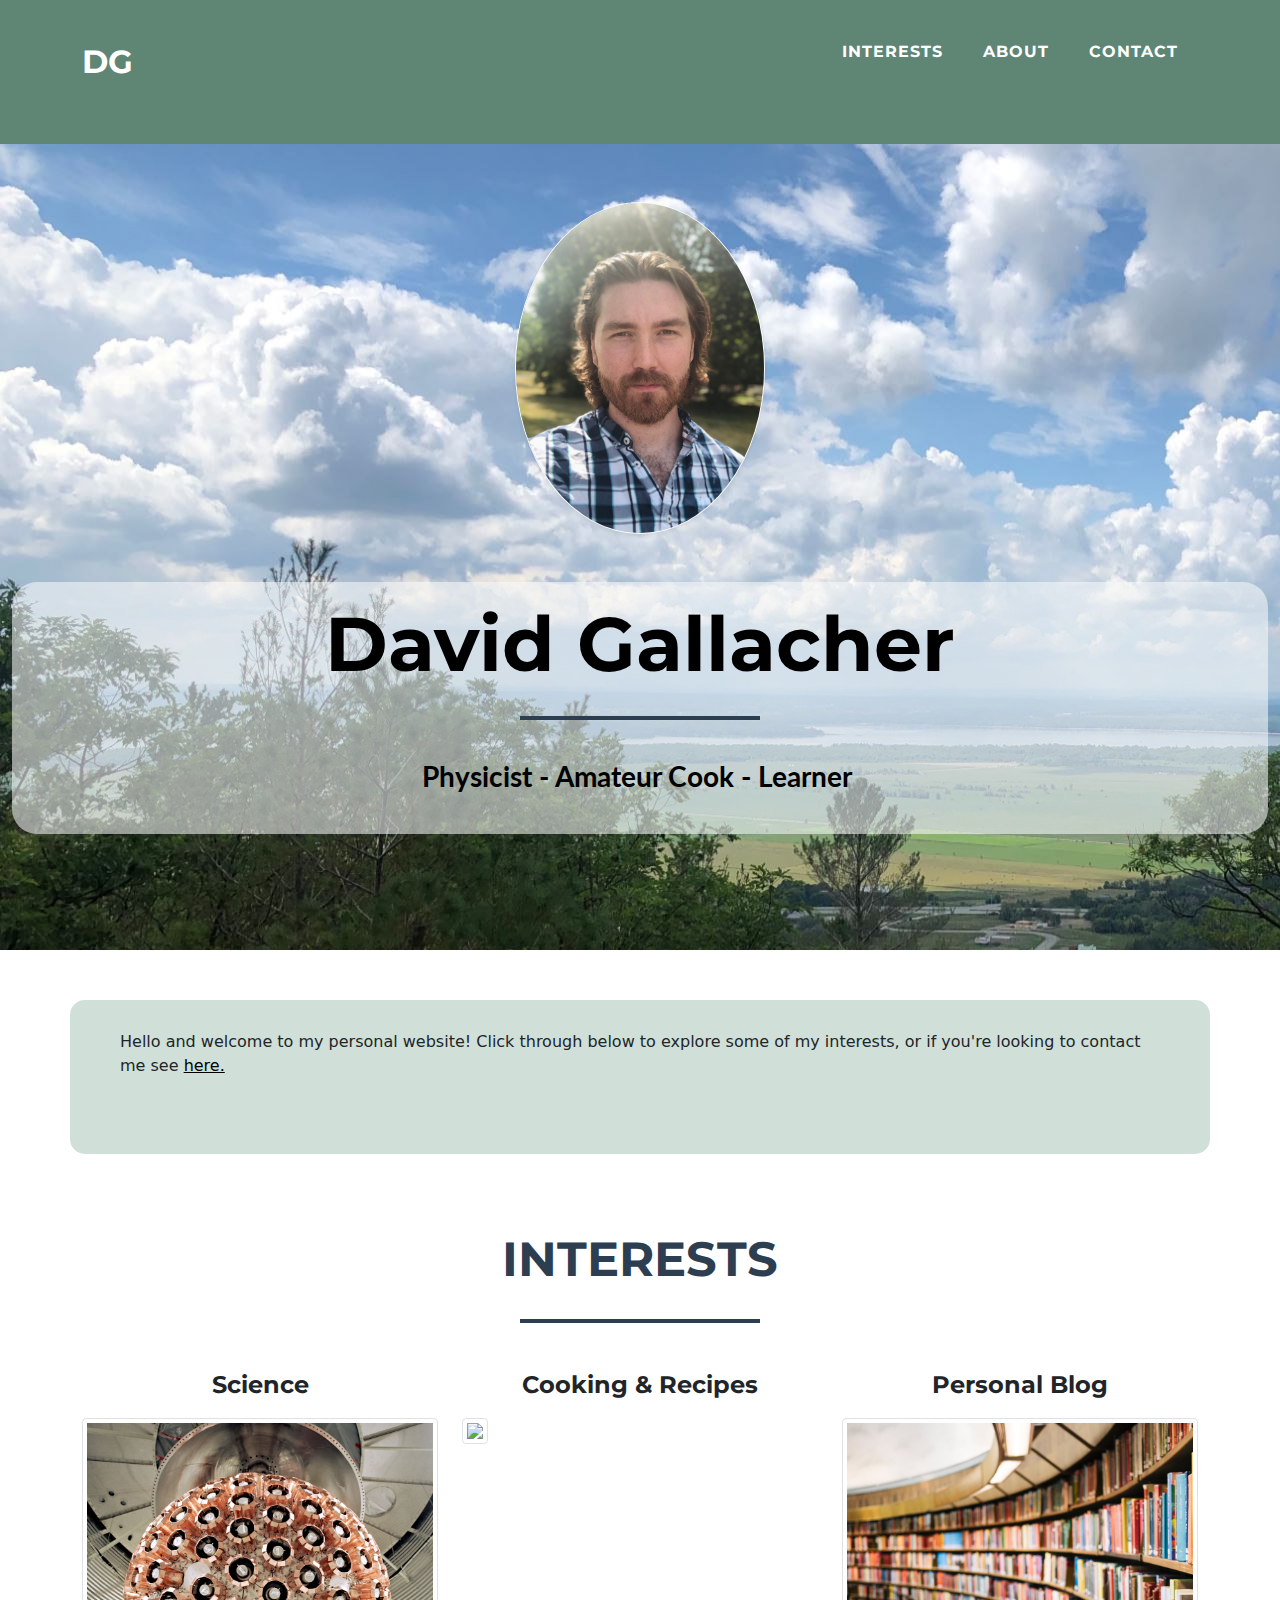
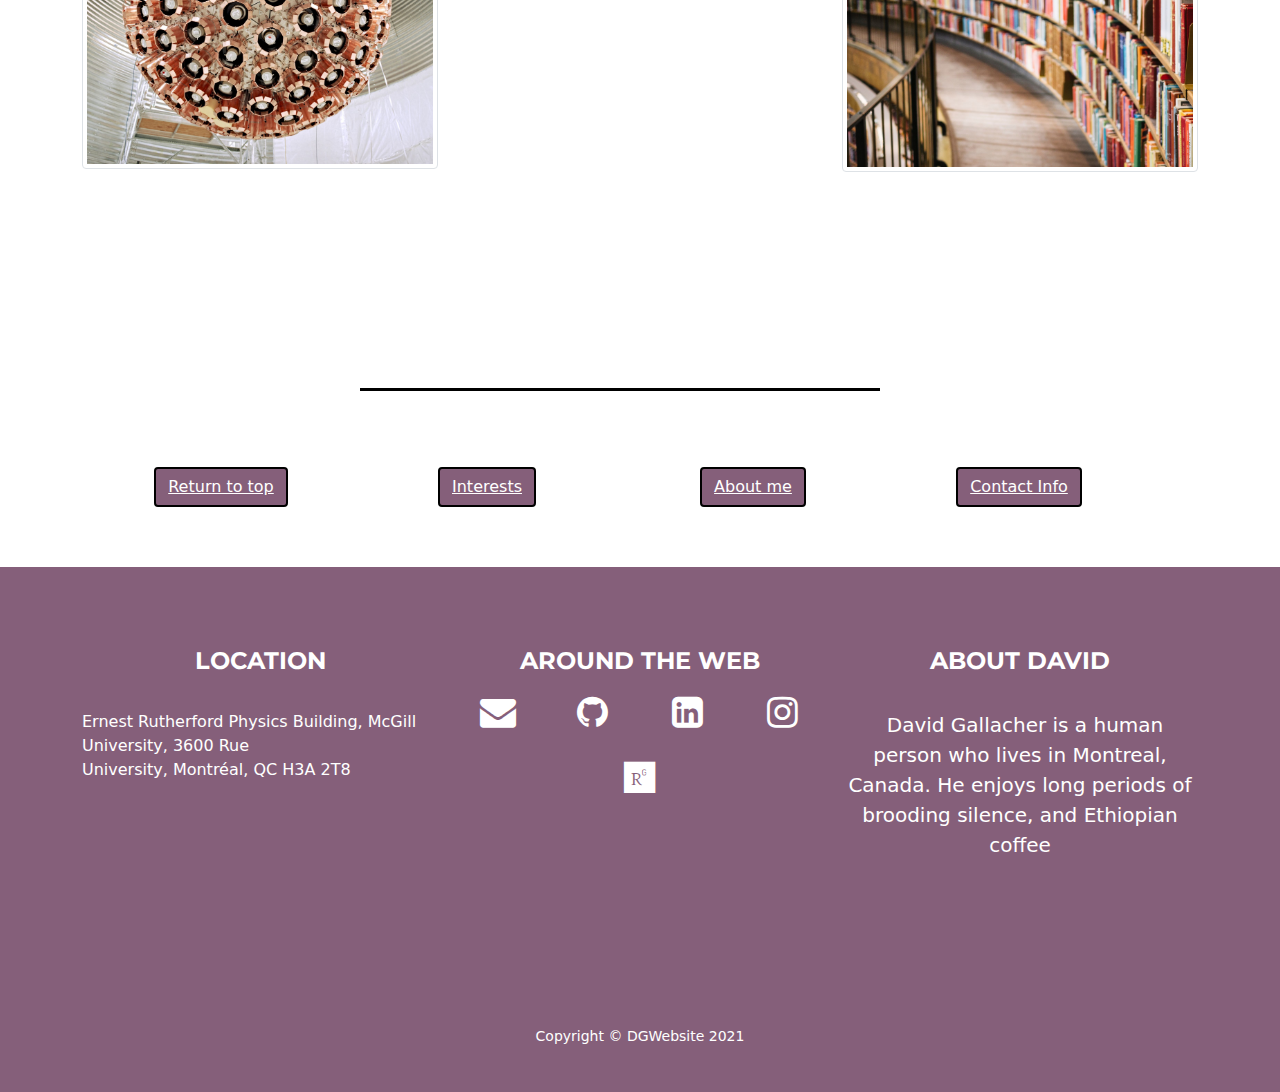
==== index.html @ 492486ae "Initial Commit" ====
<!DOCTYPE html><html style="background: #ffffff;"><head><meta charset="utf-8"><meta name="viewport" content="width=device-width, initial-scale=1.0, shrink-to-fit=no"><title>Home - DGWebsite</title><meta name="description" content="Personal Webpage"><link rel="stylesheet" href="assets/bootstrap/css/bootstrap.min.css"><link rel="stylesheet" href="https://fonts.googleapis.com/css?family=Montserrat:400,700"><link rel="stylesheet" href="https://fonts.googleapis.com/css?family=Lato:400,700,400italic,700italic"><link rel="stylesheet" href="assets/fonts/fontawesome-all.min.css"><link rel="stylesheet" href="assets/fonts/font-awesome.min.css"><link rel="stylesheet" href="assets/fonts/fontawesome5-overrides.min.css"><link rel="stylesheet" href="assets/css/styles.min.css"></head><body id="page-top" data-bs-spy="scroll" data-bs-target="#mainNav" data-bs-offset="72" style="background: rgba(0,0,0,0);"><nav class="navbar navbar-light navbar-expand-lg fixed-top bg-secondary text-uppercase" id="mainNav" style="color: #855f7a;border-color: #ffffff;"><div class="container"><a class="navbar-brand" href="#page-top">DG</a><button data-bs-toggle="collapse" data-bs-target="#navbarResponsive" class="navbar-toggler bg-primary navbar-toggler-right text-uppercase rounded" aria-controls="navbarResponsive" aria-expanded="false" aria-label="Toggle navigation" style="background: #5f8575;"><i class="fa fa-navicon"></i></button><div class="collapse navbar-collapse" id="navbarResponsive"><ul class="navbar-nav ms-auto"><li class="nav-item mx-0 mx-lg-1"><a class="nav-link py-3 px-0 px-lg-3 rounded" href="index.html#interests" style="color: rgb(255, 255, 255);">Interests</a></li><li class="nav-item mx-0 mx-lg-1"><a class="nav-link py-3 px-0 px-lg-3 rounded" href="aboutme.html">About</a></li><li class="nav-item mx-0 mx-lg-1"><a class="nav-link py-3 px-0 px-lg-3 rounded" href="contact.html">Contact</a></li></ul></div></div></nav><header class="text-center text-white bg-primary masthead" style="background: url(&quot;assets/img/Luksville.jpg&quot;), var(--bs-primary);"><div class="container-fluid" id="profcont" style="background: #00000000;"><img class="rounded-circle img-fluid border border-light shadow-sm d-block mx-auto mb-5" id="profilepic" src="assets/img/meirl.jpg" alt="a picture of my face" width="250" style="border-style: none;"><div id="headerdiv" style="background: rgba(248,249,250,0.57);border-radius: 100;border-color: rgba(255,255,255,0);"><h1 id="main_heading" style="color: rgb(0,0,0);">David Gallacher</h1><hr class="star-dark"><h2 id="subheader_main" class="font-weight-light mb-0" style="color: rgb(0,0,0);">Physicist - Amateur Cook - Learner&nbsp;</h2></div></div></header><section id="intro"><div class="container text-center text-dark" id="intro-cont"><div class="row" id="intro-row"><div class="col"><p class="text-start text-dark">Hello and welcome to my personal website! Click through below to explore some of my interests, or if you're looking to contact me see&nbsp;<a href="#contact">here.</a></p></div></div></div></section><section id="interests" class="portfolio"><div class="container" id="interests_heading"><h2 class="text-uppercase text-center text-secondary">Interests</h2><hr class="star-dark mb-5"><div class="row"><div class="col-md-6 col-lg-4"><h4 class="text-center">Science</h4><a class="text-start" href="physics.html"><img class="img-thumbnail img-fluid" src="assets/img/DEAP3600.jpg"></a></div><div class="col-md-6 col-lg-4"><h4 class="text-center">Cooking &amp; Recipes</h4><a href="cooking.html"><img class="img-thumbnail img-fluid" src="assets/img/cooking/Pizza_cut.png"></a></div><div class="col-md-6 col-lg-4"><h4 class="text-truncate text-center">Personal Blog</h4><a href="blog.html"><img class="img-thumbnail img-fluid" src="assets/img/Bookshelves.jpg"></a></div><div class="w-100"></div><div class="w-100"></div></div></div></section><div class="container" id="eop-footer"><div class="row"><div class="col"><div><hr id="hr-bottom"></div></div></div><div class="row"><div class="col text-center d-xl-flex justify-content-xl-center align-items-xl-center"><button class="btn btn-primary" type="button"><a class="text-center" href="#page-top" style="color: rgb(255,255,255);">Return to top</a></button></div><div class="col text-center d-xl-flex justify-content-xl-center align-items-xl-center"><button class="btn btn-primary" type="button"><a class="text-center" href="#interests" style="color: rgb(255,255,255);">Interests</a></button></div><div class="col text-center d-xl-flex justify-content-xl-center align-items-xl-center"><button class="btn btn-primary" type="button"><a class="text-center" href="aboutme.html" style="color: rgb(255,255,255);">About me</a></button></div><div class="col text-center d-xl-flex justify-content-xl-center align-items-xl-center"><button class="btn btn-primary" type="button"><a class="text-center" href="contact.html" style="color: rgb(255,255,255);">Contact Info</a></button></div></div></div><footer class="text-center footer"><div class="container"><div class="row"><div class="col-md-4 mb-5 mb-lg-0"><h4 class="text-uppercase mb-4">Location</h4><p class="text-start">Ernest Rutherford Physics Building, McGill University, 3600 Rue University,&nbsp;Montréal,&nbsp;QC H3A 2T8</p></div><div class="col-md-4 mb-5 mb-lg-0"><h4 class="text-uppercase">Around the Web</h4><div><div class="row d-xl-flex"><div class="col"><a href="mailto:david.gallacher@mail.mcgill.ca"><i class="fa fa-envelope" style="font-size: 36px;color: rgb(255,255,255);"></i></a></div><div class="col-xl-3"><a href="https://github.com/dgallacher1"><i class="fa fa-github" style="font-size: 36px;color: rgb(255,255,255);"></i></a></div><div class="col-xl-3"><a href="https://www.linkedin.com/in/david-gallacher-0574ba126"><i class="fa fa-linkedin-square" style="font-size: 36px;color: rgb(255,255,255);"></i></a></div><div class="col-xl-3"><a href="https://www.instagram.com/davidgallacherr/"><i class="fa fa-instagram" style="font-size: 36px;color: rgb(255,255,255);"></i></a></div><div class="col-xl-4 offset-xl-4"><a href="https://www.researchgate.net/profile/David-Gallacher-3"><i class="fab fa-researchgate" style="font-size: 36px;color: rgb(255,255,255);"></i></a></div></div></div></div><div class="col-md-4"><h4 class="text-uppercase mb-4">About David</h4><p class="lead mb-0"><span class="text-start">David Gallacher is a human person who lives in Montreal, Canada.&nbsp;He enjoys long periods of brooding silence, and Ethiopian coffee</span></p></div></div></div></footer><div class="text-center text-white copyright py-4"><div class="container"><small>Copyright ©&nbsp;DGWebsite 2021</small></div></div><div class="d-lg-none scroll-to-top position-fixed rounded"><a class="text-center d-block rounded text-white" href="#page-top"><i class="fa fa-chevron-up"></i></a></div><div class="modal text-center" role="dialog" tabindex="-1" id="portfolio-modal-1"><div class="modal-dialog modal-lg" role="document"><div class="modal-content"><div class="modal-header"><button type="button" class="btn-close" data-bs-dismiss="modal" aria-label="Close"></button></div><div class="modal-body"><div class="container text-center"><div class="row"><div class="col-lg-8 mx-auto"><h2 class="text-uppercase text-secondary mb-0">Project Name</h2><hr class="star-dark mb-5"><img class="img-fluid mb-5" src="assets/img/portfolio/cabin.png"><p class="mb-5">Lorem ipsum dolor sit amet, consectetur adipisicing elit. Mollitia neque assumenda ipsam nihil, molestias magnam, recusandae quos quis inventore quisquam velit asperiores, vitae? Reprehenderit soluta, eos quod consequuntur itaque. Nam.</p></div></div></div></div><div class="modal-footer pb-5"><a class="btn btn-primary btn-lg mx-auto rounded-pill portfolio-modal-dismiss" role="button" data-bs-dismiss="modal"><i class="fa fa-close"></i>&nbsp;Close Project</a></div></div></div></div><div class="modal text-center" role="dialog" tabindex="-1" id="portfolio-modal-2"><div class="modal-dialog modal-lg" role="document"><div class="modal-content"><div class="modal-header"><button type="button" class="btn-close" data-bs-dismiss="modal" aria-label="Close"></button></div><div class="modal-body"><div class="container text-center"><div class="row"><div class="col-lg-8 mx-auto"><h2 class="text-uppercase text-secondary mb-0">Project Name</h2><hr class="star-dark mb-5"><img class="img-fluid mb-5" src="assets/img/portfolio/cake.png"><p class="mb-5">Lorem ipsum dolor sit amet, consectetur adipisicing elit. Mollitia neque assumenda ipsam nihil, molestias magnam, recusandae quos quis inventore quisquam velit asperiores, vitae? Reprehenderit soluta, eos quod consequuntur itaque. Nam.</p></div></div></div></div><div class="modal-footer pb-5"><a class="btn btn-primary btn-lg mx-auto rounded-pill portfolio-modal-dismiss" role="button" data-bs-dismiss="modal"><i class="fa fa-close"></i>&nbsp;Close Project</a></div></div></div></div><div class="modal text-center" role="dialog" tabindex="-1" id="portfolio-modal-3"><div class="modal-dialog modal-lg" role="document"><div class="modal-content"><div class="modal-header"><button type="button" class="btn-close" data-bs-dismiss="modal" aria-label="Close"></button></div><div class="modal-body"><div class="container text-center"><div class="row"><div class="col-lg-8 mx-auto"><h2 class="text-uppercase text-secondary mb-0">Project Name</h2><hr class="star-dark mb-5"><img class="img-fluid mb-5" src="assets/img/portfolio/circus.png"><p class="mb-5">Lorem ipsum dolor sit amet, consectetur adipisicing elit. Mollitia neque assumenda ipsam nihil, molestias magnam, recusandae quos quis inventore quisquam velit asperiores, vitae? Reprehenderit soluta, eos quod consequuntur itaque. Nam.</p></div></div></div></div><div class="modal-footer pb-5"><a class="btn btn-primary btn-lg mx-auto rounded-pill portfolio-modal-dismiss" role="button" data-bs-dismiss="modal"><i class="fa fa-close"></i>&nbsp;Close Project</a></div></div></div></div><div class="modal text-center" role="dialog" tabindex="-1" id="portfolio-modal-4"><div class="modal-dialog modal-lg" role="document"><div class="modal-content"><div class="modal-header"><button type="button" class="btn-close" data-bs-dismiss="modal" aria-label="Close"></button></div><div class="modal-body"><div class="container text-center"><div class="row"><div class="col-lg-8 mx-auto"><h2 class="text-uppercase text-secondary mb-0">Project Name</h2><hr class="star-dark mb-5"><img class="img-fluid mb-5" src="assets/img/portfolio/game.png"><p class="mb-5">Lorem ipsum dolor sit amet, consectetur adipisicing elit. Mollitia neque assumenda ipsam nihil, molestias magnam, recusandae quos quis inventore quisquam velit asperiores, vitae? Reprehenderit soluta, eos quod consequuntur itaque. Nam.</p></div></div></div></div><div class="modal-footer pb-5"><a class="btn btn-primary btn-lg mx-auto rounded-pill portfolio-modal-dismiss" role="button" data-bs-dismiss="modal"><i class="fa fa-close"></i>&nbsp;Close Project</a></div></div></div></div><div class="modal text-center" role="dialog" tabindex="-1" id="portfolio-modal-5"><div class="modal-dialog modal-lg" role="document"><div class="modal-content"><div class="modal-header"><button type="button" class="btn-close" data-bs-dismiss="modal" aria-label="Close"></button></div><div class="modal-body"><div class="container text-center"><div class="row"><div class="col-lg-8 mx-auto"><h2 class="text-uppercase text-secondary mb-0">Project Name</h2><hr class="star-dark mb-5"><img class="img-fluid mb-5" src="assets/img/portfolio/safe.png"><p class="mb-5">Lorem ipsum dolor sit amet, consectetur adipisicing elit. Mollitia neque assumenda ipsam nihil, molestias magnam, recusandae quos quis inventore quisquam velit asperiores, vitae? Reprehenderit soluta, eos quod consequuntur itaque. Nam.</p></div></div></div></div><div class="modal-footer pb-5"><a class="btn btn-primary btn-lg mx-auto rounded-pill portfolio-modal-dismiss" role="button" data-bs-dismiss="modal"><i class="fa fa-close"></i>&nbsp;Close Project</a></div></div></div></div><div class="modal text-center" role="dialog" tabindex="-1" id="portfolio-modal-6"><div class="modal-dialog modal-lg" role="document"><div class="modal-content"><div class="modal-header"><button type="button" class="btn-close" data-bs-dismiss="modal" aria-label="Close"></button></div><div class="modal-body"><div class="container text-center"><div class="row"><div class="col-lg-8 mx-auto"><h2 class="text-uppercase text-secondary mb-0">Project Name</h2><hr class="star-dark mb-5"><img class="img-fluid mb-5" src="assets/img/portfolio/submarine.png"><p class="mb-5">Lorem ipsum dolor sit amet, consectetur adipisicing elit. Mollitia neque assumenda ipsam nihil, molestias magnam, recusandae quos quis inventore quisquam velit asperiores, vitae? Reprehenderit soluta, eos quod consequuntur itaque. Nam.</p></div></div></div></div><div class="modal-footer pb-5"><a class="btn btn-primary btn-lg mx-auto rounded-pill portfolio-modal-dismiss" role="button" data-bs-dismiss="modal"><i class="fa fa-close"></i>&nbsp;Close Project</a></div></div></div></div><script src="assets/bootstrap/js/bootstrap.min.js"></script><script src="assets/js/script.min.js"></script></body></html>
---- assets/fonts/fontawesome5-overrides.min.css ----
.fab.fa-bitcoin:before{content:"\f379"}.far.fa-calendar:before,.fas.fa-calendar:before{content:"\f133"}.far.fa-clipboard:before,.fas.fa-clipboard:before{content:"\f328"}.fab.fa-facebook-f:before{content:"\f39e"}.fab.fa-google-plus:before{content:"\f2b3"}.fas.fa-hotel:before{content:"\f594"}.fab.fa-linkedin:before{content:"\f08c"}.fas.fa-reply:before{content:"\f3e5"}.fas.fa-thermometer:before{content:"\f491"}.fab.fa-vimeo:before{content:"\f40a"}.far.fa-window-close:before,.fas.fa-window-close:before{content:"\f410"}.fab.fa-youtube-square:before{content:"\f431"}
---- assets/css/styles.min.css ----
.social-icons{color:#313437;background-color:#fff;text-align:center;padding:70px 0}@media (max-width:767px){.social-icons{padding:50px 0}}.social-icons i{font-size:32px;display:inline-block;color:#757980;margin:0 10px;width:60px;height:60px;border:1px solid #c8ced7;text-align:center;border-radius:50%;line-height:60px}.bg-secondary{background-color:#5f8575!important}:root{--bs-blue:#0d6efd;--bs-indigo:#6610f2;--bs-purple:#6f42c1;--bs-pink:#d63384;--bs-red:#dc3545;--bs-orange:#fd7e14;--bs-yellow:#ffc107;--bs-green:#198754;--bs-teal:#20c997;--bs-cyan:#0dcaf0;--bs-white:#fff;--bs-gray:#868e96;--bs-gray-dark:#343a40;--bs-gray-100:#f8f9fa;--bs-gray-200:#e9ecef;--bs-gray-300:#dee2e6;--bs-gray-400:#ced4da;--bs-gray-500:#adb5bd;--bs-gray-600:#868e96;--bs-gray-700:#495057;--bs-gray-800:#343a40;--bs-gray-900:#212529;--bs-primary:#5f8575;--bs-secondary:#855f7a;--bs-success:#5f8575;--bs-info:#0dcaf0;--bs-warning:#ffc107;--bs-danger:#dc3545;--bs-light:#f8f9fa;--bs-dark:#212529;--bs-primary-rgb:24,188,156;--bs-secondary-rgb:44,62,80;--bs-success-rgb:25,135,84;--bs-info-rgb:13,202,240;--bs-warning-rgb:255,193,7;--bs-danger-rgb:220,53,69;--bs-light-rgb:248,249,250;--bs-dark-rgb:33,37,41;--bs-white-rgb:255,255,255;--bs-black-rgb:0,0,0;--bs-body-rgb:33,37,41;--bs-font-sans-serif:system-ui,-apple-system,"Segoe UI",Roboto,"Helvetica Neue",Arial,"Noto Sans","Liberation Sans",sans-serif,"Apple Color Emoji","Segoe UI Emoji","Segoe UI Symbol","Noto Color Emoji";--bs-font-monospace:SFMono-Regular,Menlo,Monaco,Consolas,"Liberation Mono","Courier New",monospace;--bs-gradient:linear-gradient(180deg, rgba(255, 255, 255, 0.15), rgba(255, 255, 255, 0));--bs-body-font-family:var(--bs-font-sans-serif);--bs-body-font-size:1rem;--bs-body-font-weight:400;--bs-body-line-height:1.5;--bs-body-color:#212529;--bs-body-bg:#fff}.bg-primary{background-color:#fff!important}.footer{padding-top:5rem;padding-bottom:5rem;background-color:#855f7a;color:#fff}.copyright{background-color:#855f7a}#mainNav .navbar-nav li.nav-item a.nav-link,.text-white{color:#fff}img{border-style:solid;border-color:#000;width:300}.btn-check:active+.btn-primary:focus,.btn-check:checked+.btn-primary:focus,.btn-primary.active:focus,.btn-primary:active:focus,.show>.btn-primary.dropdown-toggle:focus{box-shadow:0 0 0 .25rem #fff}.btn-primary{background-color:#855f7a;border-color:#000}.btn-primary:hover{color:#000;background-color:#c88fb7;border-color:#000}#mainNav .navbar-nav li.nav-item a.nav-link:hover{color:#90cdb3}hr.star-dark:after,hr.star-light:after{position:relative;top:-.8em;display:inline-block;padding:0 .25em;content:" ";font-family:FontAwesome;font-size:2em}body{margin:0;font-family:var(--bs-body-font-family);font-size:var(--bs-body-font-size);font-weight:var(--bs-body-font-weight);line-height:var(--bs-body-line-height);color:var(--bs-body-color);text-align:var(--bs-body-text-align);background-color:var(--bs-body-bg);-webkit-text-size-adjust:100%;-webkit-tap-highlight-color:transparent}.img-thumbnail{padding:.25rem;background-color:#fff;border:1px solid #dee2e6;border-radius:.25rem;max-width:100%;height:auto}section{padding:5px}#interests{padding-bottom:80px;padding-top:80px}#subheader_main,div{padding-bottom:20px}.fa.fa-envelope,.fa.fa-github,.fas.fa-user-alt,h4{padding-bottom:10px}#contact{padding-top:40px}#interests_heading{padding-bottom:40px}.btn-check:active+.btn-primary,.btn-check:checked+.btn-primary,.btn-primary.active,.btn-primary:active,.show>.btn-primary.dropdown-toggle{color:#000;background-color:#a3839a;border-color:#000}.btn-check:focus+.btn-outline-primary,.btn-outline-primary:focus{box-shadow:0 0 0 .25rem rgba(24,188,156,.5);color:#000}#programmingdiv{font-size:40px}#intro-row,#main_heading{padding-top:30px}#headerdiv{border-radius:25px}.portfolio .portfolio-item .portfolio-item-caption{transition:.5s;opacity:0;background-color:rgba(120,166,147,.5)}@media (min-width:992px){#mainNav{padding-top:1.5rem;padding-bottom:1.5rem;transition:padding-top .3s,padding-bottom .3s}.col-lg-8{flex:0 0 auto;width:75%}}#intro{padding-top:50px}#intro-cont{border-radius:15px;background-color:#d0e0d9;border-color:#000;padding-right:50px;padding-left:50px}a{color:#000}a:hover{color:#13967d}#hr-bottom{height:3px;width:50%;color:#000}#eop-footer{padding-left:50px;padding-right:50px;margin-left:50px;marign-right:50px}#recipe-div1{font-size:8px}#lg-recipe{border-color:#fff}.list-group-item{position:relative;display:block;padding:.5rem 1rem;color:#212529;text-decoration:none;background-color:#fff;border:1px solid #fff}#recipe-cont{border-color:#000;border-width:4px}span{padding-left:10px}#recipe-col{padding-top:20px}
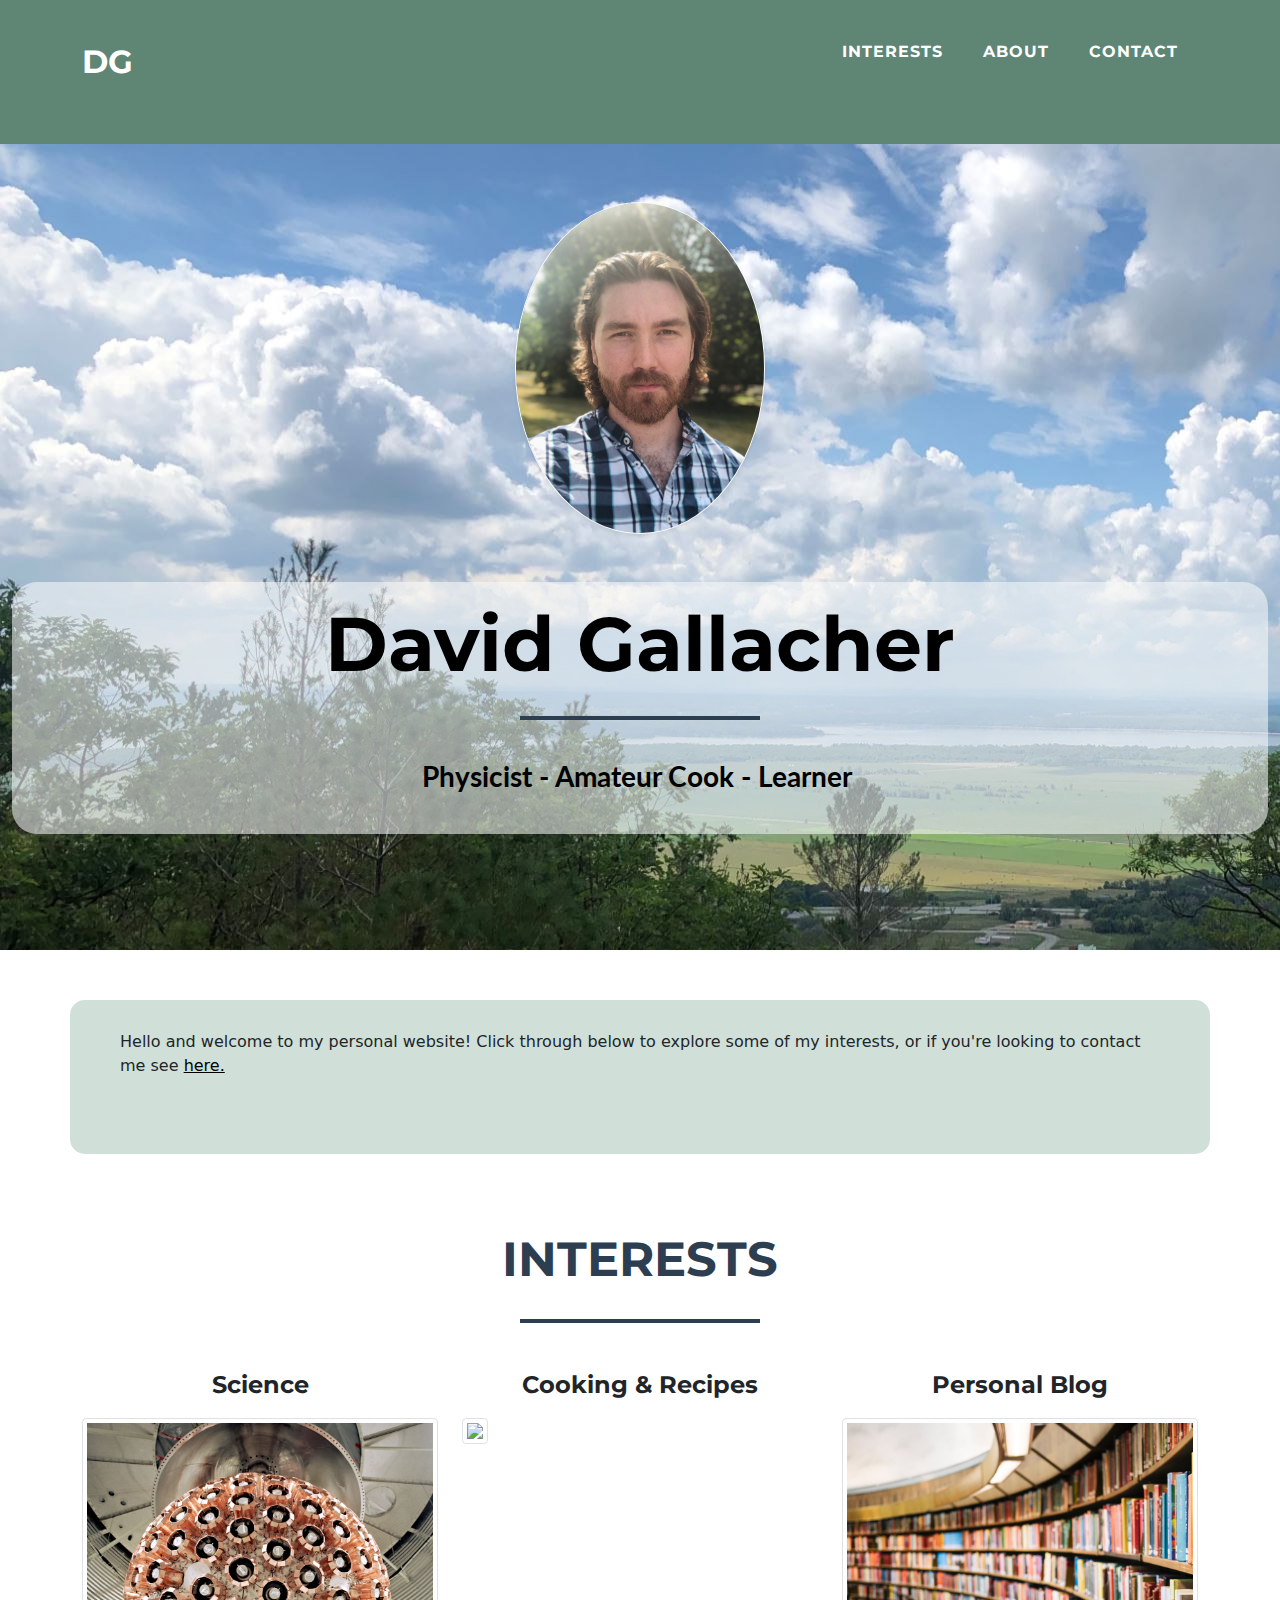
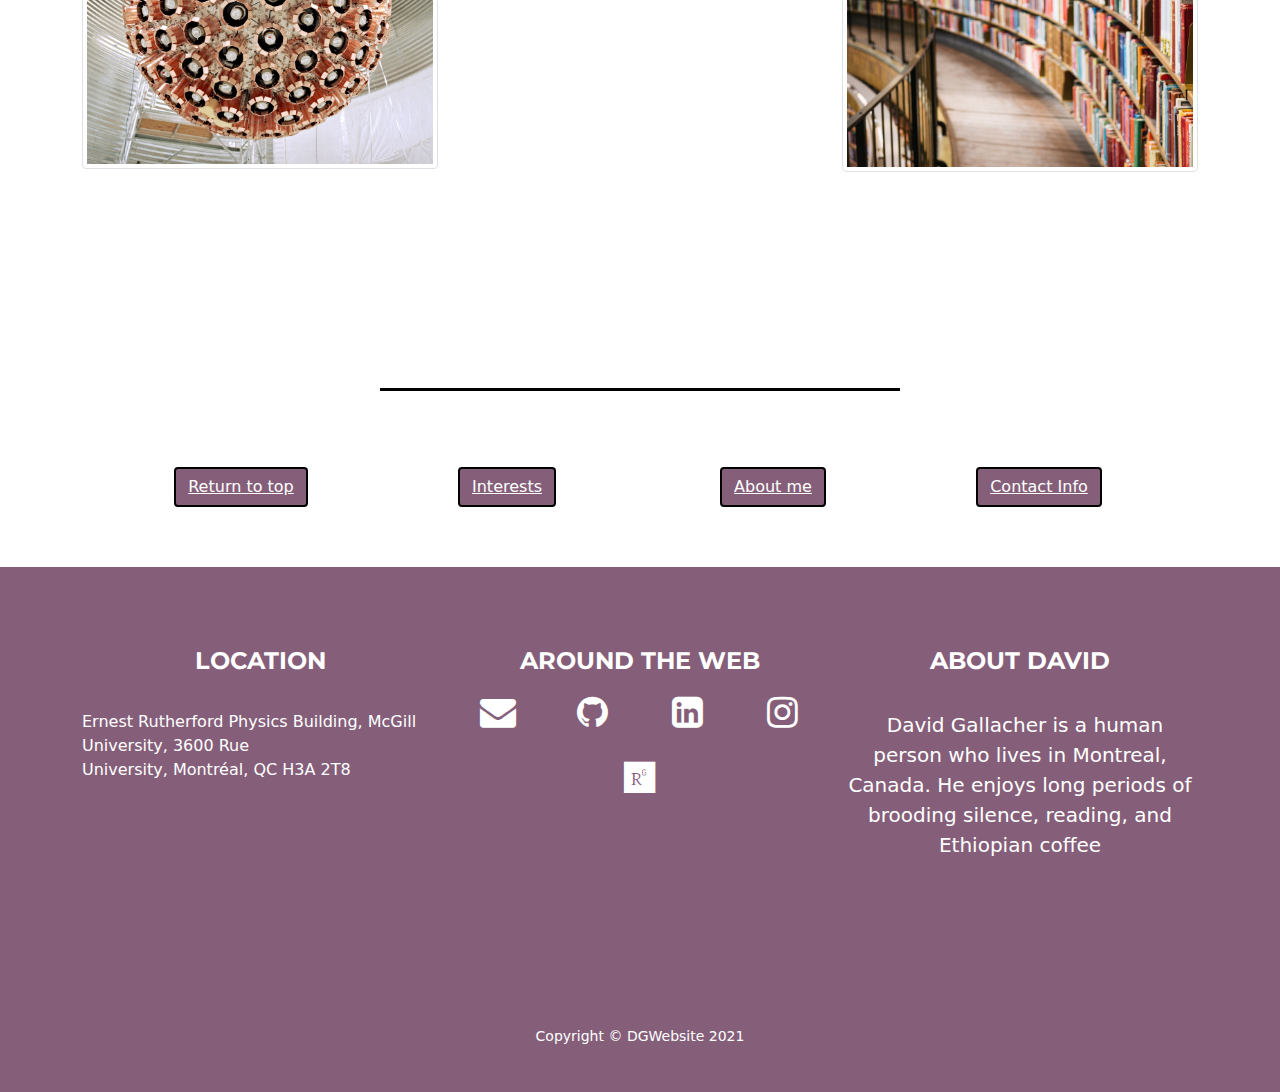
==== commit d9cef883: "Updated with new descriptions and SEO options" ====
--- a/index.html
+++ b/index.html
@@ -1 +1,2 @@
-<!DOCTYPE html><html style="background: #ffffff;"><head><meta charset="utf-8"><meta name="viewport" content="width=device-width, initial-scale=1.0, shrink-to-fit=no"><title>Home - DGWebsite</title><meta name="description" content="Personal Webpage"><link rel="stylesheet" href="assets/bootstrap/css/bootstrap.min.css"><link rel="stylesheet" href="https://fonts.googleapis.com/css?family=Montserrat:400,700"><link rel="stylesheet" href="https://fonts.googleapis.com/css?family=Lato:400,700,400italic,700italic"><link rel="stylesheet" href="assets/fonts/fontawesome-all.min.css"><link rel="stylesheet" href="assets/fonts/font-awesome.min.css"><link rel="stylesheet" href="assets/fonts/fontawesome5-overrides.min.css"><link rel="stylesheet" href="assets/css/styles.min.css"></head><body id="page-top" data-bs-spy="scroll" data-bs-target="#mainNav" data-bs-offset="72" style="background: rgba(0,0,0,0);"><nav class="navbar navbar-light navbar-expand-lg fixed-top bg-secondary text-uppercase" id="mainNav" style="color: #855f7a;border-color: #ffffff;"><div class="container"><a class="navbar-brand" href="#page-top">DG</a><button data-bs-toggle="collapse" data-bs-target="#navbarResponsive" class="navbar-toggler bg-primary navbar-toggler-right text-uppercase rounded" aria-controls="navbarResponsive" aria-expanded="false" aria-label="Toggle navigation" style="background: #5f8575;"><i class="fa fa-navicon"></i></button><div class="collapse navbar-collapse" id="navbarResponsive"><ul class="navbar-nav ms-auto"><li class="nav-item mx-0 mx-lg-1"><a class="nav-link py-3 px-0 px-lg-3 rounded" href="index.html#interests" style="color: rgb(255, 255, 255);">Interests</a></li><li class="nav-item mx-0 mx-lg-1"><a class="nav-link py-3 px-0 px-lg-3 rounded" href="aboutme.html">About</a></li><li class="nav-item mx-0 mx-lg-1"><a class="nav-link py-3 px-0 px-lg-3 rounded" href="contact.html">Contact</a></li></ul></div></div></nav><header class="text-center text-white bg-primary masthead" style="background: url(&quot;assets/img/Luksville.jpg&quot;), var(--bs-primary);"><div class="container-fluid" id="profcont" style="background: #00000000;"><img class="rounded-circle img-fluid border border-light shadow-sm d-block mx-auto mb-5" id="profilepic" src="assets/img/meirl.jpg" alt="a picture of my face" width="250" style="border-style: none;"><div id="headerdiv" style="background: rgba(248,249,250,0.57);border-radius: 100;border-color: rgba(255,255,255,0);"><h1 id="main_heading" style="color: rgb(0,0,0);">David Gallacher</h1><hr class="star-dark"><h2 id="subheader_main" class="font-weight-light mb-0" style="color: rgb(0,0,0);">Physicist - Amateur Cook - Learner&nbsp;</h2></div></div></header><section id="intro"><div class="container text-center text-dark" id="intro-cont"><div class="row" id="intro-row"><div class="col"><p class="text-start text-dark">Hello and welcome to my personal website! Click through below to explore some of my interests, or if you're looking to contact me see&nbsp;<a href="#contact">here.</a></p></div></div></div></section><section id="interests" class="portfolio"><div class="container" id="interests_heading"><h2 class="text-uppercase text-center text-secondary">Interests</h2><hr class="star-dark mb-5"><div class="row"><div class="col-md-6 col-lg-4"><h4 class="text-center">Science</h4><a class="text-start" href="physics.html"><img class="img-thumbnail img-fluid" src="assets/img/DEAP3600.jpg"></a></div><div class="col-md-6 col-lg-4"><h4 class="text-center">Cooking &amp; Recipes</h4><a href="cooking.html"><img class="img-thumbnail img-fluid" src="assets/img/cooking/Pizza_cut.png"></a></div><div class="col-md-6 col-lg-4"><h4 class="text-truncate text-center">Personal Blog</h4><a href="blog.html"><img class="img-thumbnail img-fluid" src="assets/img/Bookshelves.jpg"></a></div><div class="w-100"></div><div class="w-100"></div></div></div></section><div class="container" id="eop-footer"><div class="row"><div class="col"><div><hr id="hr-bottom"></div></div></div><div class="row"><div class="col text-center d-xl-flex justify-content-xl-center align-items-xl-center"><button class="btn btn-primary" type="button"><a class="text-center" href="#page-top" style="color: rgb(255,255,255);">Return to top</a></button></div><div class="col text-center d-xl-flex justify-content-xl-center align-items-xl-center"><button class="btn btn-primary" type="button"><a class="text-center" href="#interests" style="color: rgb(255,255,255);">Interests</a></button></div><div class="col text-center d-xl-flex justify-content-xl-center align-items-xl-center"><button class="btn btn-primary" type="button"><a class="text-center" href="aboutme.html" style="color: rgb(255,255,255);">About me</a></button></div><div class="col text-center d-xl-flex justify-content-xl-center align-items-xl-center"><button class="btn btn-primary" type="button"><a class="text-center" href="contact.html" style="color: rgb(255,255,255);">Contact Info</a></button></div></div></div><footer class="text-center footer"><div class="container"><div class="row"><div class="col-md-4 mb-5 mb-lg-0"><h4 class="text-uppercase mb-4">Location</h4><p class="text-start">Ernest Rutherford Physics Building, McGill University, 3600 Rue University,&nbsp;Montréal,&nbsp;QC H3A 2T8</p></div><div class="col-md-4 mb-5 mb-lg-0"><h4 class="text-uppercase">Around the Web</h4><div><div class="row d-xl-flex"><div class="col"><a href="mailto:david.gallacher@mail.mcgill.ca"><i class="fa fa-envelope" style="font-size: 36px;color: rgb(255,255,255);"></i></a></div><div class="col-xl-3"><a href="https://github.com/dgallacher1"><i class="fa fa-github" style="font-size: 36px;color: rgb(255,255,255);"></i></a></div><div class="col-xl-3"><a href="https://www.linkedin.com/in/david-gallacher-0574ba126"><i class="fa fa-linkedin-square" style="font-size: 36px;color: rgb(255,255,255);"></i></a></div><div class="col-xl-3"><a href="https://www.instagram.com/davidgallacherr/"><i class="fa fa-instagram" style="font-size: 36px;color: rgb(255,255,255);"></i></a></div><div class="col-xl-4 offset-xl-4"><a href="https://www.researchgate.net/profile/David-Gallacher-3"><i class="fab fa-researchgate" style="font-size: 36px;color: rgb(255,255,255);"></i></a></div></div></div></div><div class="col-md-4"><h4 class="text-uppercase mb-4">About David</h4><p class="lead mb-0"><span class="text-start">David Gallacher is a human person who lives in Montreal, Canada.&nbsp;He enjoys long periods of brooding silence, and Ethiopian coffee</span></p></div></div></div></footer><div class="text-center text-white copyright py-4"><div class="container"><small>Copyright ©&nbsp;DGWebsite 2021</small></div></div><div class="d-lg-none scroll-to-top position-fixed rounded"><a class="text-center d-block rounded text-white" href="#page-top"><i class="fa fa-chevron-up"></i></a></div><div class="modal text-center" role="dialog" tabindex="-1" id="portfolio-modal-1"><div class="modal-dialog modal-lg" role="document"><div class="modal-content"><div class="modal-header"><button type="button" class="btn-close" data-bs-dismiss="modal" aria-label="Close"></button></div><div class="modal-body"><div class="container text-center"><div class="row"><div class="col-lg-8 mx-auto"><h2 class="text-uppercase text-secondary mb-0">Project Name</h2><hr class="star-dark mb-5"><img class="img-fluid mb-5" src="assets/img/portfolio/cabin.png"><p class="mb-5">Lorem ipsum dolor sit amet, consectetur adipisicing elit. Mollitia neque assumenda ipsam nihil, molestias magnam, recusandae quos quis inventore quisquam velit asperiores, vitae? Reprehenderit soluta, eos quod consequuntur itaque. Nam.</p></div></div></div></div><div class="modal-footer pb-5"><a class="btn btn-primary btn-lg mx-auto rounded-pill portfolio-modal-dismiss" role="button" data-bs-dismiss="modal"><i class="fa fa-close"></i>&nbsp;Close Project</a></div></div></div></div><div class="modal text-center" role="dialog" tabindex="-1" id="portfolio-modal-2"><div class="modal-dialog modal-lg" role="document"><div class="modal-content"><div class="modal-header"><button type="button" class="btn-close" data-bs-dismiss="modal" aria-label="Close"></button></div><div class="modal-body"><div class="container text-center"><div class="row"><div class="col-lg-8 mx-auto"><h2 class="text-uppercase text-secondary mb-0">Project Name</h2><hr class="star-dark mb-5"><img class="img-fluid mb-5" src="assets/img/portfolio/cake.png"><p class="mb-5">Lorem ipsum dolor sit amet, consectetur adipisicing elit. Mollitia neque assumenda ipsam nihil, molestias magnam, recusandae quos quis inventore quisquam velit asperiores, vitae? Reprehenderit soluta, eos quod consequuntur itaque. Nam.</p></div></div></div></div><div class="modal-footer pb-5"><a class="btn btn-primary btn-lg mx-auto rounded-pill portfolio-modal-dismiss" role="button" data-bs-dismiss="modal"><i class="fa fa-close"></i>&nbsp;Close Project</a></div></div></div></div><div class="modal text-center" role="dialog" tabindex="-1" id="portfolio-modal-3"><div class="modal-dialog modal-lg" role="document"><div class="modal-content"><div class="modal-header"><button type="button" class="btn-close" data-bs-dismiss="modal" aria-label="Close"></button></div><div class="modal-body"><div class="container text-center"><div class="row"><div class="col-lg-8 mx-auto"><h2 class="text-uppercase text-secondary mb-0">Project Name</h2><hr class="star-dark mb-5"><img class="img-fluid mb-5" src="assets/img/portfolio/circus.png"><p class="mb-5">Lorem ipsum dolor sit amet, consectetur adipisicing elit. Mollitia neque assumenda ipsam nihil, molestias magnam, recusandae quos quis inventore quisquam velit asperiores, vitae? Reprehenderit soluta, eos quod consequuntur itaque. Nam.</p></div></div></div></div><div class="modal-footer pb-5"><a class="btn btn-primary btn-lg mx-auto rounded-pill portfolio-modal-dismiss" role="button" data-bs-dismiss="modal"><i class="fa fa-close"></i>&nbsp;Close Project</a></div></div></div></div><div class="modal text-center" role="dialog" tabindex="-1" id="portfolio-modal-4"><div class="modal-dialog modal-lg" role="document"><div class="modal-content"><div class="modal-header"><button type="button" class="btn-close" data-bs-dismiss="modal" aria-label="Close"></button></div><div class="modal-body"><div class="container text-center"><div class="row"><div class="col-lg-8 mx-auto"><h2 class="text-uppercase text-secondary mb-0">Project Name</h2><hr class="star-dark mb-5"><img class="img-fluid mb-5" src="assets/img/portfolio/game.png"><p class="mb-5">Lorem ipsum dolor sit amet, consectetur adipisicing elit. Mollitia neque assumenda ipsam nihil, molestias magnam, recusandae quos quis inventore quisquam velit asperiores, vitae? Reprehenderit soluta, eos quod consequuntur itaque. Nam.</p></div></div></div></div><div class="modal-footer pb-5"><a class="btn btn-primary btn-lg mx-auto rounded-pill portfolio-modal-dismiss" role="button" data-bs-dismiss="modal"><i class="fa fa-close"></i>&nbsp;Close Project</a></div></div></div></div><div class="modal text-center" role="dialog" tabindex="-1" id="portfolio-modal-5"><div class="modal-dialog modal-lg" role="document"><div class="modal-content"><div class="modal-header"><button type="button" class="btn-close" data-bs-dismiss="modal" aria-label="Close"></button></div><div class="modal-body"><div class="container text-center"><div class="row"><div class="col-lg-8 mx-auto"><h2 class="text-uppercase text-secondary mb-0">Project Name</h2><hr class="star-dark mb-5"><img class="img-fluid mb-5" src="assets/img/portfolio/safe.png"><p class="mb-5">Lorem ipsum dolor sit amet, consectetur adipisicing elit. Mollitia neque assumenda ipsam nihil, molestias magnam, recusandae quos quis inventore quisquam velit asperiores, vitae? Reprehenderit soluta, eos quod consequuntur itaque. Nam.</p></div></div></div></div><div class="modal-footer pb-5"><a class="btn btn-primary btn-lg mx-auto rounded-pill portfolio-modal-dismiss" role="button" data-bs-dismiss="modal"><i class="fa fa-close"></i>&nbsp;Close Project</a></div></div></div></div><div class="modal text-center" role="dialog" tabindex="-1" id="portfolio-modal-6"><div class="modal-dialog modal-lg" role="document"><div class="modal-content"><div class="modal-header"><button type="button" class="btn-close" data-bs-dismiss="modal" aria-label="Close"></button></div><div class="modal-body"><div class="container text-center"><div class="row"><div class="col-lg-8 mx-auto"><h2 class="text-uppercase text-secondary mb-0">Project Name</h2><hr class="star-dark mb-5"><img class="img-fluid mb-5" src="assets/img/portfolio/submarine.png"><p class="mb-5">Lorem ipsum dolor sit amet, consectetur adipisicing elit. Mollitia neque assumenda ipsam nihil, molestias magnam, recusandae quos quis inventore quisquam velit asperiores, vitae? Reprehenderit soluta, eos quod consequuntur itaque. Nam.</p></div></div></div></div><div class="modal-footer pb-5"><a class="btn btn-primary btn-lg mx-auto rounded-pill portfolio-modal-dismiss" role="button" data-bs-dismiss="modal"><i class="fa fa-close"></i>&nbsp;Close Project</a></div></div></div></div><script src="assets/bootstrap/js/bootstrap.min.js"></script><script src="assets/js/script.min.js"></script></body></html>+<!DOCTYPE html><html style="background: #ffffff;" lang="en"><head><meta charset="utf-8"><meta name="viewport" content="width=device-width, initial-scale=1.0, shrink-to-fit=no"><title>David Gallacher's Website</title><meta property="og:image" content="assets/img/DGLogo.png"><meta property="og:type" content="website"><meta name="description" content="David Gallacher's Personal Webpage - Physics, Vegan Recipes and more"><meta name="name" content="David Gallacher's Personal Website"><meta name="author" content="David Gallacher"><link rel="stylesheet" href="assets/bootstrap/css/bootstrap.min.css"><link rel="manifest" href="manifest.json"><link rel="stylesheet" href="https://fonts.googleapis.com/css?family=Montserrat:400,700"><link rel="stylesheet" href="https://fonts.googleapis.com/css?family=Lato:400,700,400italic,700italic"><link rel="stylesheet" href="assets/fonts/fontawesome-all.min.css"><link rel="stylesheet" href="assets/fonts/font-awesome.min.css"><link rel="stylesheet" href="assets/fonts/fontawesome5-overrides.min.css"><link rel="stylesheet" href="assets/css/styles.min.css"><title> David Gallacher's Website</title>
+</head><body id="page-top" data-bs-spy="scroll" data-bs-target="#mainNav" data-bs-offset="72" style="background: rgba(0,0,0,0);"><nav class="navbar navbar-light navbar-expand-lg fixed-top bg-secondary text-uppercase" id="mainNav" style="color: #855f7a;border-color: #ffffff;"><div class="container"><a class="navbar-brand" href="#page-top">DG</a><button data-bs-toggle="collapse" data-bs-target="#navbarResponsive" class="navbar-toggler bg-primary navbar-toggler-right text-uppercase rounded" aria-controls="navbarResponsive" aria-expanded="false" aria-label="Toggle navigation" style="background: #5f8575;"><i class="fa fa-navicon"></i></button><div class="collapse navbar-collapse" id="navbarResponsive"><ul class="navbar-nav ms-auto"><li class="nav-item mx-0 mx-lg-1"><a class="nav-link py-3 px-0 px-lg-3 rounded" href="index.html#interests" style="color: rgb(255, 255, 255);">Interests</a></li><li class="nav-item mx-0 mx-lg-1"><a class="nav-link py-3 px-0 px-lg-3 rounded" href="aboutme.html">About</a></li><li class="nav-item mx-0 mx-lg-1"><a class="nav-link py-3 px-0 px-lg-3 rounded" href="contact.html">Contact</a></li></ul></div></div></nav><header class="text-center text-white bg-primary masthead" style="background: url(&quot;assets/img/Luksville.jpg&quot;), var(--bs-primary);"><div class="container-fluid" id="profcont" style="background: #00000000;"><img class="rounded-circle img-fluid border border-light shadow-sm d-block mx-auto mb-5" id="profilepic" src="assets/img/meirl.jpg" alt="a picture of my face" width="250" style="border-style: none;"><div id="headerdiv" style="background: rgba(248,249,250,0.57);border-radius: 100;border-color: rgba(255,255,255,0);"><h1 id="main_heading" style="color: rgb(0,0,0);">David Gallacher</h1><hr class="star-dark"><h2 id="subheader_main" class="font-weight-light mb-0" style="color: rgb(0,0,0);">Physicist - Amateur Cook - Learner&nbsp;</h2></div></div></header><section id="intro"><div class="container text-center text-dark" id="intro-cont"><div class="row" id="intro-row"><div class="col"><p class="text-start text-dark">Hello and welcome to my personal website! Click through below to explore some of my interests, or if you're looking to contact me see&nbsp;<a href="#contact">here.</a></p></div></div></div></section><section id="interests" class="portfolio"><div class="container" id="interests_heading"><h2 class="text-uppercase text-center text-secondary">Interests</h2><hr class="star-dark mb-5"><div class="row"><div class="col-md-6 col-lg-4"><h4 class="text-center">Science</h4><a class="text-start" href="physics.html"><img class="img-thumbnail img-fluid" src="assets/img/DEAP3600.jpg"></a></div><div class="col-md-6 col-lg-4"><h4 class="text-center">Cooking &amp; Recipes</h4><a href="cooking.html"><img class="img-thumbnail img-fluid" src="assets/img/cooking/Pizza_cut.png"></a></div><div class="col-md-6 col-lg-4"><h4 class="text-truncate text-center">Personal Blog</h4><a href="blog.html"><img class="img-thumbnail img-fluid" src="assets/img/Bookshelves.jpg"></a></div><div class="w-100"></div><div class="w-100"></div></div></div></section><div class="container" id="eop-footer"><div class="row"><div class="col"><div><hr id="hr-bottom"></div></div></div><div class="row"><div class="col text-center d-xl-flex justify-content-xl-center align-items-xl-center"><button class="btn btn-primary" type="button"><a class="text-center" href="#page-top" style="color: rgb(255,255,255);">Return to top</a></button></div><div class="col text-center d-xl-flex justify-content-xl-center align-items-xl-center"><button class="btn btn-primary" type="button"><a class="text-center" href="#interests" style="color: rgb(255,255,255);">Interests</a></button></div><div class="col text-center d-xl-flex justify-content-xl-center align-items-xl-center"><button class="btn btn-primary" type="button"><a class="text-center" href="aboutme.html" style="color: rgb(255,255,255);">About me</a></button></div><div class="col text-center d-xl-flex justify-content-xl-center align-items-xl-center"><button class="btn btn-primary" type="button"><a class="text-center" href="contact.html" style="color: rgb(255,255,255);">Contact Info</a></button></div></div></div><footer class="text-center footer"><div class="container"><div class="row"><div class="col-md-4 mb-5 mb-lg-0"><h4 class="text-uppercase mb-4">Location</h4><p class="text-start">Ernest Rutherford Physics Building, McGill University, 3600 Rue University,&nbsp;Montréal,&nbsp;QC H3A 2T8</p></div><div class="col-md-4 mb-5 mb-lg-0"><h4 class="text-uppercase">Around the Web</h4><div><div class="row d-xl-flex"><div class="col"><a href="mailto:david.gallacher@mail.mcgill.ca"><i class="fa fa-envelope" style="font-size: 36px;color: rgb(255,255,255);"></i></a></div><div class="col-xl-3"><a href="https://github.com/dgallacher1"><i class="fa fa-github" style="font-size: 36px;color: rgb(255,255,255);"></i></a></div><div class="col-xl-3"><a href="https://www.linkedin.com/in/david-gallacher-0574ba126"><i class="fa fa-linkedin-square" style="font-size: 36px;color: rgb(255,255,255);"></i></a></div><div class="col-xl-3"><a href="https://www.instagram.com/davidgallacherr/"><i class="fa fa-instagram" style="font-size: 36px;color: rgb(255,255,255);"></i></a></div><div class="col-xl-4 offset-xl-4"><a href="https://www.researchgate.net/profile/David-Gallacher-3"><i class="fab fa-researchgate" style="font-size: 36px;color: rgb(255,255,255);"></i></a></div></div></div></div><div class="col-md-4"><h4 class="text-uppercase mb-4">About David</h4><p class="lead mb-0"><span class="text-start">David Gallacher is a human person who lives in Montreal, Canada.&nbsp;He enjoys long periods of brooding silence, reading, and Ethiopian coffee</span></p></div></div></div></footer><div class="text-center text-white copyright py-4"><div class="container"><small>Copyright ©&nbsp;DGWebsite 2021</small></div></div><div class="d-lg-none scroll-to-top position-fixed rounded"><a class="text-center d-block rounded text-white" href="#page-top"><i class="fa fa-chevron-up"></i></a></div><div class="modal text-center" role="dialog" tabindex="-1" id="portfolio-modal-1"><div class="modal-dialog modal-lg" role="document"><div class="modal-content"><div class="modal-header"><button type="button" class="btn-close" data-bs-dismiss="modal" aria-label="Close"></button></div><div class="modal-body"><div class="container text-center"><div class="row"><div class="col-lg-8 mx-auto"><h2 class="text-uppercase text-secondary mb-0">Project Name</h2><hr class="star-dark mb-5"><img class="img-fluid mb-5" src="assets/img/portfolio/cabin.png"><p class="mb-5">Lorem ipsum dolor sit amet, consectetur adipisicing elit. Mollitia neque assumenda ipsam nihil, molestias magnam, recusandae quos quis inventore quisquam velit asperiores, vitae? Reprehenderit soluta, eos quod consequuntur itaque. Nam.</p></div></div></div></div><div class="modal-footer pb-5"><a class="btn btn-primary btn-lg mx-auto rounded-pill portfolio-modal-dismiss" role="button" data-bs-dismiss="modal"><i class="fa fa-close"></i>&nbsp;Close Project</a></div></div></div></div><div class="modal text-center" role="dialog" tabindex="-1" id="portfolio-modal-2"><div class="modal-dialog modal-lg" role="document"><div class="modal-content"><div class="modal-header"><button type="button" class="btn-close" data-bs-dismiss="modal" aria-label="Close"></button></div><div class="modal-body"><div class="container text-center"><div class="row"><div class="col-lg-8 mx-auto"><h2 class="text-uppercase text-secondary mb-0">Project Name</h2><hr class="star-dark mb-5"><img class="img-fluid mb-5" src="assets/img/portfolio/cake.png"><p class="mb-5">Lorem ipsum dolor sit amet, consectetur adipisicing elit. Mollitia neque assumenda ipsam nihil, molestias magnam, recusandae quos quis inventore quisquam velit asperiores, vitae? Reprehenderit soluta, eos quod consequuntur itaque. Nam.</p></div></div></div></div><div class="modal-footer pb-5"><a class="btn btn-primary btn-lg mx-auto rounded-pill portfolio-modal-dismiss" role="button" data-bs-dismiss="modal"><i class="fa fa-close"></i>&nbsp;Close Project</a></div></div></div></div><div class="modal text-center" role="dialog" tabindex="-1" id="portfolio-modal-3"><div class="modal-dialog modal-lg" role="document"><div class="modal-content"><div class="modal-header"><button type="button" class="btn-close" data-bs-dismiss="modal" aria-label="Close"></button></div><div class="modal-body"><div class="container text-center"><div class="row"><div class="col-lg-8 mx-auto"><h2 class="text-uppercase text-secondary mb-0">Project Name</h2><hr class="star-dark mb-5"><img class="img-fluid mb-5" src="assets/img/portfolio/circus.png"><p class="mb-5">Lorem ipsum dolor sit amet, consectetur adipisicing elit. Mollitia neque assumenda ipsam nihil, molestias magnam, recusandae quos quis inventore quisquam velit asperiores, vitae? Reprehenderit soluta, eos quod consequuntur itaque. Nam.</p></div></div></div></div><div class="modal-footer pb-5"><a class="btn btn-primary btn-lg mx-auto rounded-pill portfolio-modal-dismiss" role="button" data-bs-dismiss="modal"><i class="fa fa-close"></i>&nbsp;Close Project</a></div></div></div></div><div class="modal text-center" role="dialog" tabindex="-1" id="portfolio-modal-4"><div class="modal-dialog modal-lg" role="document"><div class="modal-content"><div class="modal-header"><button type="button" class="btn-close" data-bs-dismiss="modal" aria-label="Close"></button></div><div class="modal-body"><div class="container text-center"><div class="row"><div class="col-lg-8 mx-auto"><h2 class="text-uppercase text-secondary mb-0">Project Name</h2><hr class="star-dark mb-5"><img class="img-fluid mb-5" src="assets/img/portfolio/game.png"><p class="mb-5">Lorem ipsum dolor sit amet, consectetur adipisicing elit. Mollitia neque assumenda ipsam nihil, molestias magnam, recusandae quos quis inventore quisquam velit asperiores, vitae? Reprehenderit soluta, eos quod consequuntur itaque. Nam.</p></div></div></div></div><div class="modal-footer pb-5"><a class="btn btn-primary btn-lg mx-auto rounded-pill portfolio-modal-dismiss" role="button" data-bs-dismiss="modal"><i class="fa fa-close"></i>&nbsp;Close Project</a></div></div></div></div><div class="modal text-center" role="dialog" tabindex="-1" id="portfolio-modal-5"><div class="modal-dialog modal-lg" role="document"><div class="modal-content"><div class="modal-header"><button type="button" class="btn-close" data-bs-dismiss="modal" aria-label="Close"></button></div><div class="modal-body"><div class="container text-center"><div class="row"><div class="col-lg-8 mx-auto"><h2 class="text-uppercase text-secondary mb-0">Project Name</h2><hr class="star-dark mb-5"><img class="img-fluid mb-5" src="assets/img/portfolio/safe.png"><p class="mb-5">Lorem ipsum dolor sit amet, consectetur adipisicing elit. Mollitia neque assumenda ipsam nihil, molestias magnam, recusandae quos quis inventore quisquam velit asperiores, vitae? Reprehenderit soluta, eos quod consequuntur itaque. Nam.</p></div></div></div></div><div class="modal-footer pb-5"><a class="btn btn-primary btn-lg mx-auto rounded-pill portfolio-modal-dismiss" role="button" data-bs-dismiss="modal"><i class="fa fa-close"></i>&nbsp;Close Project</a></div></div></div></div><div class="modal text-center" role="dialog" tabindex="-1" id="portfolio-modal-6"><div class="modal-dialog modal-lg" role="document"><div class="modal-content"><div class="modal-header"><button type="button" class="btn-close" data-bs-dismiss="modal" aria-label="Close"></button></div><div class="modal-body"><div class="container text-center"><div class="row"><div class="col-lg-8 mx-auto"><h2 class="text-uppercase text-secondary mb-0">Project Name</h2><hr class="star-dark mb-5"><img class="img-fluid mb-5" src="assets/img/portfolio/submarine.png"><p class="mb-5">Lorem ipsum dolor sit amet, consectetur adipisicing elit. Mollitia neque assumenda ipsam nihil, molestias magnam, recusandae quos quis inventore quisquam velit asperiores, vitae? Reprehenderit soluta, eos quod consequuntur itaque. Nam.</p></div></div></div></div><div class="modal-footer pb-5"><a class="btn btn-primary btn-lg mx-auto rounded-pill portfolio-modal-dismiss" role="button" data-bs-dismiss="modal"><i class="fa fa-close"></i>&nbsp;Close Project</a></div></div></div></div><script src="assets/bootstrap/js/bootstrap.min.js"></script><script src="assets/js/script.min.js"></script></body></html>--- a/assets/css/styles.min.css
+++ b/assets/css/styles.min.css
@@ -1 +1 @@
-.social-icons{color:#313437;background-color:#fff;text-align:center;padding:70px 0}@media (max-width:767px){.social-icons{padding:50px 0}}.social-icons i{font-size:32px;display:inline-block;color:#757980;margin:0 10px;width:60px;height:60px;border:1px solid #c8ced7;text-align:center;border-radius:50%;line-height:60px}.bg-secondary{background-color:#5f8575!important}:root{--bs-blue:#0d6efd;--bs-indigo:#6610f2;--bs-purple:#6f42c1;--bs-pink:#d63384;--bs-red:#dc3545;--bs-orange:#fd7e14;--bs-yellow:#ffc107;--bs-green:#198754;--bs-teal:#20c997;--bs-cyan:#0dcaf0;--bs-white:#fff;--bs-gray:#868e96;--bs-gray-dark:#343a40;--bs-gray-100:#f8f9fa;--bs-gray-200:#e9ecef;--bs-gray-300:#dee2e6;--bs-gray-400:#ced4da;--bs-gray-500:#adb5bd;--bs-gray-600:#868e96;--bs-gray-700:#495057;--bs-gray-800:#343a40;--bs-gray-900:#212529;--bs-primary:#5f8575;--bs-secondary:#855f7a;--bs-success:#5f8575;--bs-info:#0dcaf0;--bs-warning:#ffc107;--bs-danger:#dc3545;--bs-light:#f8f9fa;--bs-dark:#212529;--bs-primary-rgb:24,188,156;--bs-secondary-rgb:44,62,80;--bs-success-rgb:25,135,84;--bs-info-rgb:13,202,240;--bs-warning-rgb:255,193,7;--bs-danger-rgb:220,53,69;--bs-light-rgb:248,249,250;--bs-dark-rgb:33,37,41;--bs-white-rgb:255,255,255;--bs-black-rgb:0,0,0;--bs-body-rgb:33,37,41;--bs-font-sans-serif:system-ui,-apple-system,"Segoe UI",Roboto,"Helvetica Neue",Arial,"Noto Sans","Liberation Sans",sans-serif,"Apple Color Emoji","Segoe UI Emoji","Segoe UI Symbol","Noto Color Emoji";--bs-font-monospace:SFMono-Regular,Menlo,Monaco,Consolas,"Liberation Mono","Courier New",monospace;--bs-gradient:linear-gradient(180deg, rgba(255, 255, 255, 0.15), rgba(255, 255, 255, 0));--bs-body-font-family:var(--bs-font-sans-serif);--bs-body-font-size:1rem;--bs-body-font-weight:400;--bs-body-line-height:1.5;--bs-body-color:#212529;--bs-body-bg:#fff}.bg-primary{background-color:#fff!important}.footer{padding-top:5rem;padding-bottom:5rem;background-color:#855f7a;color:#fff}.copyright{background-color:#855f7a}#mainNav .navbar-nav li.nav-item a.nav-link,.text-white{color:#fff}img{border-style:solid;border-color:#000;width:300}.btn-check:active+.btn-primary:focus,.btn-check:checked+.btn-primary:focus,.btn-primary.active:focus,.btn-primary:active:focus,.show>.btn-primary.dropdown-toggle:focus{box-shadow:0 0 0 .25rem #fff}.btn-primary{background-color:#855f7a;border-color:#000}.btn-primary:hover{color:#000;background-color:#c88fb7;border-color:#000}#mainNav .navbar-nav li.nav-item a.nav-link:hover{color:#90cdb3}hr.star-dark:after,hr.star-light:after{position:relative;top:-.8em;display:inline-block;padding:0 .25em;content:" ";font-family:FontAwesome;font-size:2em}body{margin:0;font-family:var(--bs-body-font-family);font-size:var(--bs-body-font-size);font-weight:var(--bs-body-font-weight);line-height:var(--bs-body-line-height);color:var(--bs-body-color);text-align:var(--bs-body-text-align);background-color:var(--bs-body-bg);-webkit-text-size-adjust:100%;-webkit-tap-highlight-color:transparent}.img-thumbnail{padding:.25rem;background-color:#fff;border:1px solid #dee2e6;border-radius:.25rem;max-width:100%;height:auto}section{padding:5px}#interests{padding-bottom:80px;padding-top:80px}#subheader_main,div{padding-bottom:20px}.fa.fa-envelope,.fa.fa-github,.fas.fa-user-alt,h4{padding-bottom:10px}#contact{padding-top:40px}#interests_heading{padding-bottom:40px}.btn-check:active+.btn-primary,.btn-check:checked+.btn-primary,.btn-primary.active,.btn-primary:active,.show>.btn-primary.dropdown-toggle{color:#000;background-color:#a3839a;border-color:#000}.btn-check:focus+.btn-outline-primary,.btn-outline-primary:focus{box-shadow:0 0 0 .25rem rgba(24,188,156,.5);color:#000}#programmingdiv{font-size:40px}#intro-row,#main_heading{padding-top:30px}#headerdiv{border-radius:25px}.portfolio .portfolio-item .portfolio-item-caption{transition:.5s;opacity:0;background-color:rgba(120,166,147,.5)}@media (min-width:992px){#mainNav{padding-top:1.5rem;padding-bottom:1.5rem;transition:padding-top .3s,padding-bottom .3s}.col-lg-8{flex:0 0 auto;width:75%}}#intro{padding-top:50px}#intro-cont{border-radius:15px;background-color:#d0e0d9;border-color:#000;padding-right:50px;padding-left:50px}a{color:#000}a:hover{color:#13967d}#hr-bottom{height:3px;width:50%;color:#000}#eop-footer{padding-left:50px;padding-right:50px;margin-left:50px;marign-right:50px}#recipe-div1{font-size:8px}#lg-recipe{border-color:#fff}.list-group-item{position:relative;display:block;padding:.5rem 1rem;color:#212529;text-decoration:none;background-color:#fff;border:1px solid #fff}#recipe-cont{border-color:#000;border-width:4px}span{padding-left:10px}#recipe-col{padding-top:20px}+.social-icons{color:#313437;background-color:#fff;text-align:center;padding:70px 0}@media (max-width:767px){.social-icons{padding:50px 0}}.social-icons i{font-size:32px;display:inline-block;color:#757980;margin:0 10px;width:60px;height:60px;border:1px solid #c8ced7;text-align:center;border-radius:50%;line-height:60px}.bg-secondary{background-color:#5f8575!important}:root{--bs-blue:#0d6efd;--bs-indigo:#6610f2;--bs-purple:#6f42c1;--bs-pink:#d63384;--bs-red:#dc3545;--bs-orange:#fd7e14;--bs-yellow:#ffc107;--bs-green:#198754;--bs-teal:#20c997;--bs-cyan:#0dcaf0;--bs-white:#fff;--bs-gray:#868e96;--bs-gray-dark:#343a40;--bs-gray-100:#f8f9fa;--bs-gray-200:#e9ecef;--bs-gray-300:#dee2e6;--bs-gray-400:#ced4da;--bs-gray-500:#adb5bd;--bs-gray-600:#868e96;--bs-gray-700:#495057;--bs-gray-800:#343a40;--bs-gray-900:#212529;--bs-primary:#5f8575;--bs-secondary:#855f7a;--bs-success:#5f8575;--bs-info:#0dcaf0;--bs-warning:#ffc107;--bs-danger:#dc3545;--bs-light:#f8f9fa;--bs-dark:#212529;--bs-primary-rgb:24,188,156;--bs-secondary-rgb:44,62,80;--bs-success-rgb:25,135,84;--bs-info-rgb:13,202,240;--bs-warning-rgb:255,193,7;--bs-danger-rgb:220,53,69;--bs-light-rgb:248,249,250;--bs-dark-rgb:33,37,41;--bs-white-rgb:255,255,255;--bs-black-rgb:0,0,0;--bs-body-rgb:33,37,41;--bs-font-sans-serif:system-ui,-apple-system,"Segoe UI",Roboto,"Helvetica Neue",Arial,"Noto Sans","Liberation Sans",sans-serif,"Apple Color Emoji","Segoe UI Emoji","Segoe UI Symbol","Noto Color Emoji";--bs-font-monospace:SFMono-Regular,Menlo,Monaco,Consolas,"Liberation Mono","Courier New",monospace;--bs-gradient:linear-gradient(180deg, rgba(255, 255, 255, 0.15), rgba(255, 255, 255, 0));--bs-body-font-family:var(--bs-font-sans-serif);--bs-body-font-size:1rem;--bs-body-font-weight:400;--bs-body-line-height:1.5;--bs-body-color:#212529;--bs-body-bg:#fff}.bg-primary{background-color:#fff!important}.footer{padding-top:5rem;padding-bottom:5rem;background-color:#855f7a;color:#fff}.copyright{background-color:#855f7a}#mainNav .navbar-nav li.nav-item a.nav-link,.text-white{color:#fff}img_fluid_pyerene{border-style:solid;border-color:#000;width:300}.btn-check:active+.btn-primary:focus,.btn-check:checked+.btn-primary:focus,.btn-primary.active:focus,.btn-primary:active:focus,.show>.btn-primary.dropdown-toggle:focus{box-shadow:0 0 0 .25rem #fff}.btn-primary{background-color:#855f7a;border-color:#000}.btn-primary:hover{color:#000;background-color:#c88fb7;border-color:#000}#mainNav .navbar-nav li.nav-item a.nav-link:hover{color:#90cdb3}hr.star-dark:after,hr.star-light:after{position:relative;top:-.8em;display:inline-block;padding:0 .25em;content:" ";font-family:FontAwesome;font-size:2em}body{margin:0;font-family:var(--bs-body-font-family);font-size:var(--bs-body-font-size);font-weight:var(--bs-body-font-weight);line-height:var(--bs-body-line-height);color:var(--bs-body-color);text-align:var(--bs-body-text-align);background-color:var(--bs-body-bg);-webkit-text-size-adjust:100%;-webkit-tap-highlight-color:transparent}.img-thumbnail{padding:.25rem;background-color:#fff;border:1px solid #dee2e6;border-radius:.25rem;max-width:100%;height:auto}section{padding:5px}#interests{padding-bottom:80px;padding-top:80px}#subheader_main,div{padding-bottom:20px}.fa.fa-envelope,.fa.fa-github,.fas.fa-user-alt,h4{padding-bottom:10px}#contact{padding-top:40px}#interests_heading{padding-bottom:40px}.btn-check:active+.btn-primary,.btn-check:checked+.btn-primary,.btn-primary.active,.btn-primary:active,.show>.btn-primary.dropdown-toggle{color:#000;background-color:#a3839a;border-color:#000}.btn-check:focus+.btn-outline-primary,.btn-outline-primary:focus{box-shadow:0 0 0 .25rem rgba(24,188,156,.5);color:#000}#programmingdiv{font-size:40px}#intro-row,#main_heading{padding-top:30px}#headerdiv{border-radius:25px}.portfolio .portfolio-item .portfolio-item-caption{transition:.5s;opacity:0;background-color:rgba(120,166,147,.5)}#intro{padding-top:50px}#intro-cont{border-radius:15px;background-color:#d0e0d9;border-color:#000;padding-right:50px;padding-left:50px}a{color:#000}a:hover{color:#13967d}#hr-bottom{height:3px;width:50%;color:#000}#eop-footer{padding-left:50px;padding-right:50px;marign-right:50px}#recipe-div1{font-size:8px}#lg-recipe{border-color:#fff}.list-group-item{position:relative;display:block;padding:.5rem 1rem;color:#212529;text-decoration:none;background-color:#fff;border:1px solid #fff}#recipe-cont{border-color:#000;border-width:4px}span{padding-left:10px}#recipe-col{padding-top:20px}@media (min-width:992px){#mainNav{padding-top:1.5rem;padding-bottom:1.5rem;transition:padding-top .3s,padding-bottom .3s}.col-lg-8{flex:0 0 auto;width:75%}#mainNav .navbar-brand{font-size:2em;transition:font-size .3s}}img_fluid_pyrene{max-width:50%;height:auto}